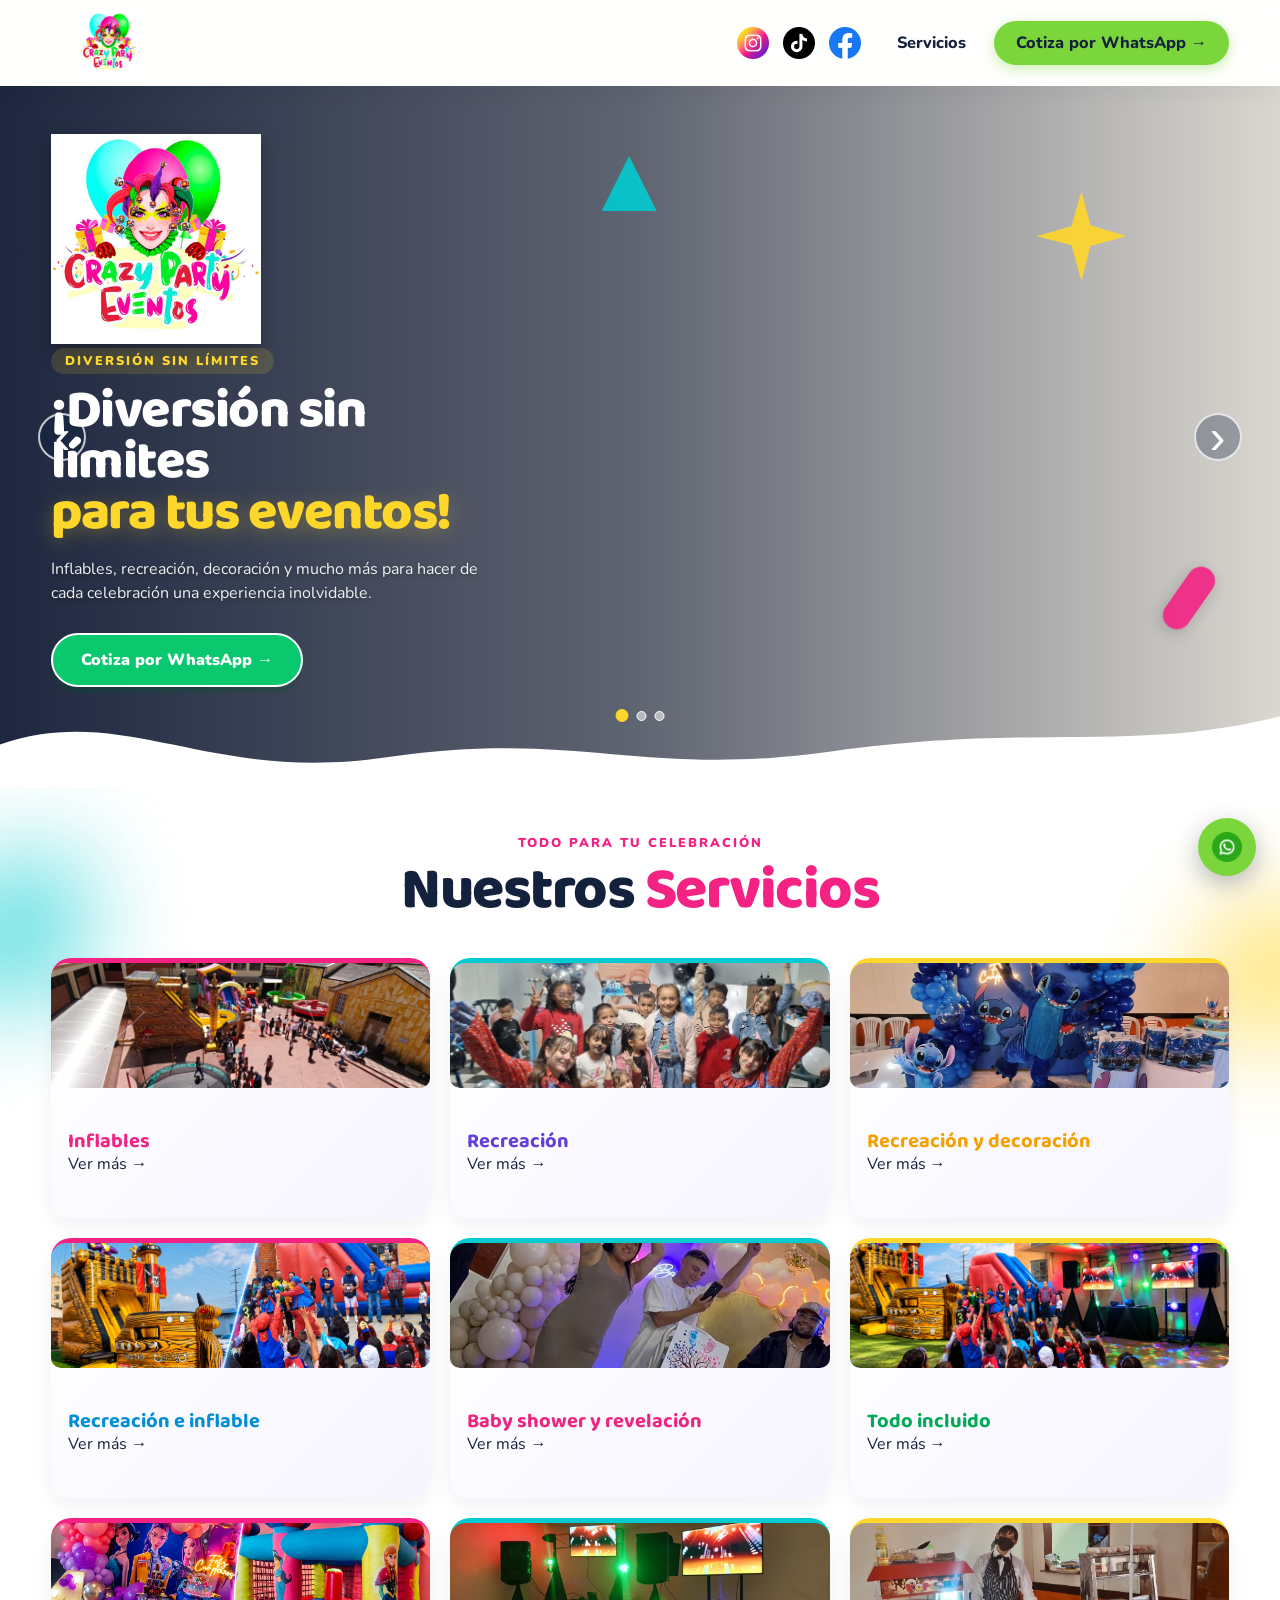
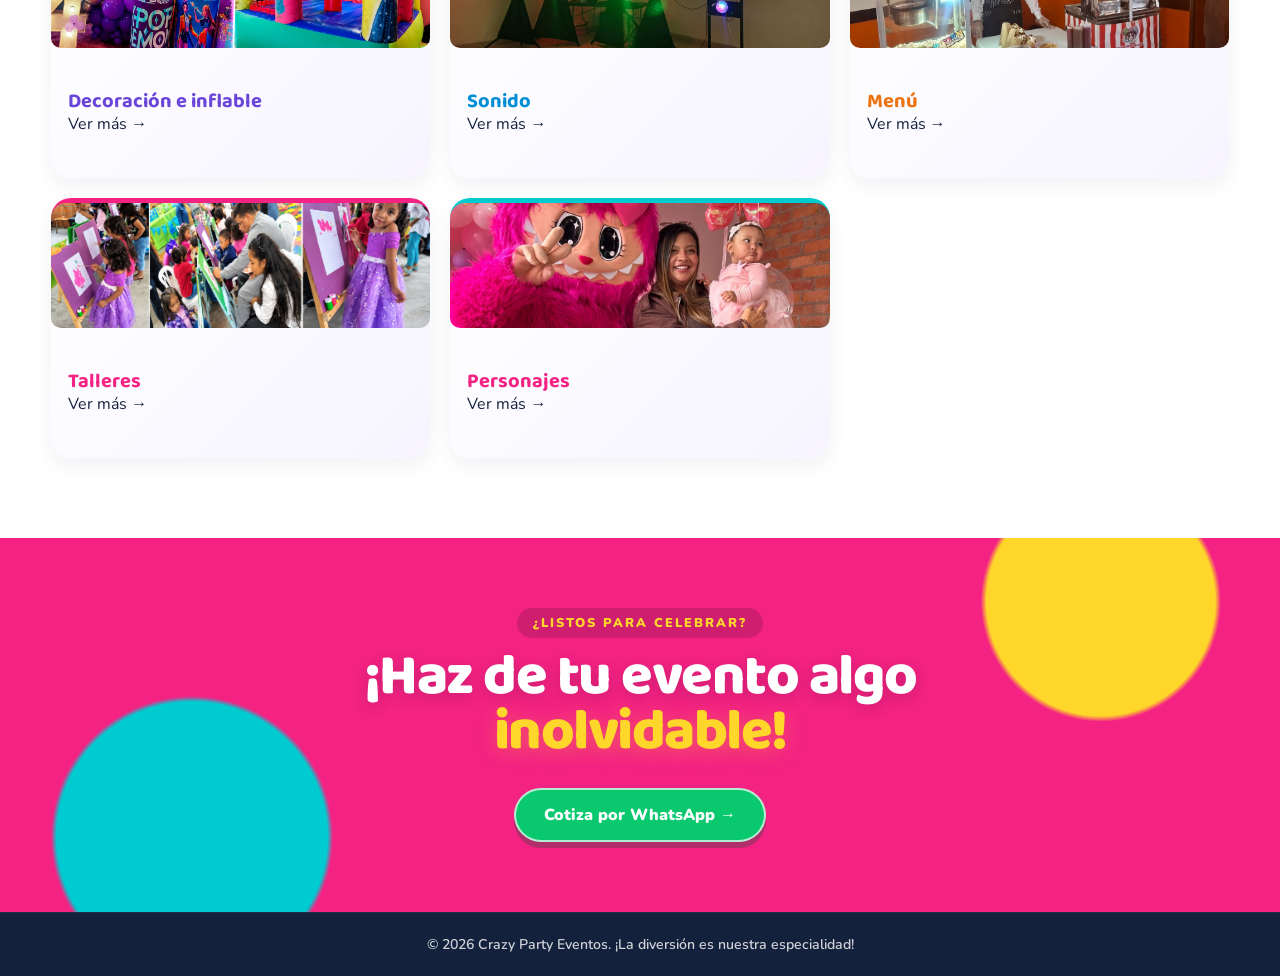
==== index.html @ 44184800 "Primer commit" ====
<!DOCTYPE html>
<html lang="es">

<head>
  <meta charset="UTF-8">
  <meta name="viewport" content="width=device-width, initial-scale=1.0">
  <meta name="description" content="Inflables, recreación y eventos inolvidables con Crazy Party Eventos.">
  <title>Crazy Party Eventos | Inflables y diversión</title>
  <link rel="preconnect" href="https://fonts.googleapis.com">
  <link rel="preconnect" href="https://fonts.gstatic.com" crossorigin>
  <link
    href="https://fonts.googleapis.com/css2?family=Baloo+2:wght@500;600;700;800&family=Nunito:wght@400;600;700;800;900&display=swap"
    rel="stylesheet">
  <link rel="stylesheet" href="css/style.css">
  <link rel="stylesheet" href="css/identity.css">
  <link rel="stylesheet" href="css/layout-v2.css">
  <link rel="stylesheet" href="css/hero-carousel.css">
  <link rel="stylesheet" href="css/whatsapp-button.css">
  <link rel="stylesheet" href="css/responsive.css">
  <link rel="stylesheet" href="css/service-routing.css">
</head>

<body>
  <a class="skip-link" href="#contenido">Saltar al contenido</a>

  <header class="site-header" id="inicio">
    <!-- Logo original -->
    <a class="brand" href="#inicio" aria-label="Crazy Party Eventos, ir al inicio">
      <img src="img/logo-crazy-party.jfif" alt="Crazy Party Eventos" class="header-logo">
    </a>

    <button class="menu-toggle" aria-label="Abrir menú" aria-expanded="false" aria-controls="main-nav">
      <span></span><span></span><span></span>
    </button>

    <nav class="main-nav" id="main-nav" aria-label="Navegación principal">
      <!-- Redes Sociales -->
      <div class="social-nav">
        <a href="https://www.instagram.com/crazypartyeventos/?hl=es-la" target="_blank" rel="noopener"
          aria-label="Instagram de Crazy Party Eventos" class="social-link">
          <img src="img/instagram.png" alt="Instagram">
        </a>
        <a href="https://www.tiktok.com/@crazy.party.eventos" target="_blank" rel="noopener"
          aria-label="TikTok de Crazy Party Eventos" class="social-link">
          <img src="img/tiktok.png" alt="TikTok">
        </a>
        <a href="https://www.facebook.com/crazypartyeventosyrecreacion/?locale=es_LA" target="_blank" rel="noopener"
          aria-label="Facebook de Crazy Party Eventos" class="social-link">
          <img src="img/facebook.png" alt="Facebook">
        </a>
      </div>

      <a href="#servicios">Servicios</a>

      <!-- Botón WhatsApp Header (Sin logo interno) -->
      <a class="nav-whatsapp" href="https://wa.me/573115246669?text=Hola%2C%20quiero%20cotizar%20un%20evento."
        target="_blank" rel="noopener">
        <span>Cotiza por WhatsApp →</span>
      </a>
    </nav>
  </header>

  <main id="contenido">
    <section class="hero" aria-labelledby="hero-title">
      <!-- Contenedor de Videos de Fondo -->
      <div class="hero-video-carousel" aria-hidden="true">
        <video class="hero-video active" autoplay muted playsinline loop poster="img/inflables.jpg">
          <source src="videos/videos-inicio/video11.mp4" type="video/mp4">
        </video>
        <video class="hero-video" autoplay muted playsinline loop poster="img/personajes.jpg">
          <source src="videos/videos-inicio/video22.mp4" type="video/mp4">
        </video>
        <video class="hero-video" autoplay muted playsinline loop poster="img/recreacion.jpg">
          <source src="videos/videos-inicio/video33.mp4" type="video/mp4">
        </video>

      </div>

      <div class="hero-overlay"></div>
      <div class="confetti confetti-one"></div>
      <div class="confetti confetti-two"></div>
      <div class="confetti confetti-three"></div>

      <!-- Controles de navegación -->
      <button class="hero-control hero-control-prev" type="button" aria-label="Ver video anterior">‹</button>
      <button class="hero-control hero-control-next" type="button" aria-label="Ver video siguiente">›</button>

      <div class="hero-content container">
        <img class="hero-logo" src="img/logo-crazy-party.jfif" alt="Crazy Party Eventos">
        <p class="eyebrow">Diversión sin límites</p>
        <h1 id="hero-title">¡Diversión sin límites <span>para tus eventos!</span></h1>
        <p class="hero-copy">Inflables, recreación, decoración y mucho más para hacer de cada celebración una
          experiencia inolvidable.</p>

        <!-- Botón WhatsApp Hero (Sin logo interno) -->
        <a class="button button-whatsapp"
          href="https://wa.me/573115246669?text=Hola%2C%20quiero%20cotizar%20un%20inflable%20para%20mi%20evento."
          target="_blank" rel="noopener">
          <span>Cotiza por WhatsApp →</span>
        </a>
      </div>

      <!-- Puntos indicativos -->
      <div class="hero-dots" aria-label="Videos del carrusel"></div>

      <svg class="hero-wave" viewBox="0 0 1440 110" preserveAspectRatio="none" aria-hidden="true">
        <path fill="#ffffff"
          d="M0,59 C142,9 232,105 435,74 C652,41 721,99 937,67 C1162,34 1278,69 1440,26 L1440,110 L0,110 Z"></path>
      </svg>
    </section>

    <section class="services section" id="servicios" aria-labelledby="services-title">
      <div class="container">
        <div class="section-heading centered">
          <p class="eyebrow">Todo para tu celebración</p>
          <h2 id="services-title">Nuestros <span>Servicios</span></h2>
        </div>
        <div class="service-grid">
          <article class="service-card">
            <div class="service-photo photo-1"></div>
            <div class="service-card-body">
              <h3>Inflables</h3>
              <span class="service-link">Ver más →</span>
            </div>
          </article>

          <article class="service-card">
            <div class="service-photo photo-2"></div>
            <div class="service-card-body">
              <h3>Recreación</h3>
              <span class="service-link">Ver más →</span>
            </div>
          </article>

          <article class="service-card">
            <div class="service-photo photo-3"></div>
            <div class="service-card-body">
              <h3>Recreación y decoración</h3>
              <span class="service-link">Ver más →</span>
            </div>
          </article>

          <article class="service-card">
            <div class="service-photo photo-4"></div>
            <div class="service-card-body">
              <h3>Recreación e inflable</h3>
              <span class="service-link">Ver más →</span>
            </div>
          </article>

          <article class="service-card">
            <div class="service-photo photo-5"></div>
            <div class="service-card-body">
              <h3>Baby shower y revelación</h3>
              <span class="service-link">Ver más →</span>
            </div>
          </article>

          <article class="service-card">
            <div class="service-photo photo-6"></div>
            <div class="service-card-body">
              <h3>Todo incluido</h3>
              <span class="service-link">Ver más →</span>
            </div>
          </article>

          <article class="service-card">
            <div class="service-photo photo-7"></div>
            <div class="service-card-body">
              <h3>Decoración e inflable</h3>
              <span class="service-link">Ver más →</span>
            </div>
          </article>

          <article class="service-card">
            <div class="service-photo photo-8"></div>
            <div class="service-card-body">
              <h3>Sonido</h3>
              <span class="service-link">Ver más →</span>
            </div>
          </article>

          <article class="service-card">
            <div class="service-photo photo-9"></div>
            <div class="service-card-body">
              <h3>Menú</h3>
              <span class="service-link">Ver más →</span>
            </div>
          </article>

          <article class="service-card">
            <div class="service-photo photo-10"></div>
            <div class="service-card-body">
              <h3>Talleres</h3>
              <span class="service-link">Ver más →</span>
            </div>
          </article>

          <article class="service-card">
            <div class="service-photo photo-11"></div>
            <div class="service-card-body">
              <h3>Personajes</h3>
              <span class="service-link">Ver más →</span>
            </div>
          </article>

        </div>
      </div>
    </section>

    <section class="service-galleries" id="galeria" aria-labelledby="gallery-title">
      <div class="container">
        <div class="section-heading centered">
          <p class="eyebrow">Conoce cada experiencia</p>
          <h2 id="gallery-title">Galería de <span>servicios</span></h2>
          <p>Selecciona un servicio arriba para ver sus fotografías.</p>
        </div>
        <div class="service-details" id="service-details"></div>
      </div>
    </section>

    <section class="cta">
      <div class="container">
        <p class="eyebrow">¿Listos para celebrar?</p>
        <h2>¡Haz de tu evento algo <span>inolvidable!</span></h2>

        <!-- Botón WhatsApp CTA (Sin logo interno) -->
        <a class="button button-whatsapp"
          href="https://wa.me/573115246669?text=Hola%2C%20quiero%20una%20cotización%20para%20mi%20evento."
          target="_blank" rel="noopener">
          <span>Cotiza por WhatsApp →</span>
        </a>
      </div>
    </section>
  </main>

  <footer class="site-footer">
    <p>© <span id="year"></span> Crazy Party Eventos. ¡La diversión es nuestra especialidad!</p>
  </footer>

  <a class="floating-whatsapp" href="https://wa.me/573115246669?text=Hola%2C%20quiero%20cotizar%20un%20evento."
    target="_blank" rel="noopener" aria-label="Hablar por WhatsApp">
    <img src="img/whatsapp.png" alt="WhatsApp" class="floating-icon">
  </a>

  <script src="js/script.js"></script>
</body>

</html>
---- css/style.css ----
@import url('https://fonts.googleapis.com/css2?family=Baloo+2:wght@500;600;700;800&family=Nunito:wght@400;600;700;800;900&display=swap');

/* ==========================================================================
   VARIABLES & DESIGN SYSTEM
   ========================================================================== */
:root {
  --ink: #14213d;
  --pink: #f32283;
  --pink-hover: #d81b70;
  --yellow: #ffd62a;
  --yellow-hover: #f0c514;
  --cyan: #00cbd0;
  --green: #7bd63b;
  --green-hover: #6bc22e;
  --cream: #fff9ec;
  --white: #ffffff;
  
  --shadow-sm: 0 4px 12px rgba(20, 33, 61, 0.06);
  --shadow-md: 0 10px 25px rgba(20, 33, 61, 0.1);
  --shadow-lg: 0 18px 40px rgba(20, 33, 61, 0.14);
  --shadow-color: 0 12px 28px rgba(243, 34, 131, 0.25);
  
  --radius-sm: 12px;
  --radius-md: 20px;
  --radius-lg: 32px;
  --radius-pill: 999px;
  
  --transition: all 0.3s cubic-bezier(0.25, 0.8, 0.25, 1);
}

/* ==========================================================================
   RESET & BASE STYLES
   ========================================================================== */
*, *::before, *::after {
  box-sizing: border-box;
}

html {
  scroll-behavior: smooth;
}

body {
  margin: 0;
  color: var(--ink);
  background-color: var(--cream);
  font-family: 'Nunito', sans-serif;
  overflow-x: hidden;
  -webkit-font-smoothing: antialiased;
}

a {
  color: inherit;
  text-decoration: none;
  transition: var(--transition);
}

img {
  max-width: 100%;
  display: block;
}

.container {
  width: min(1140px, calc(100% - 40px));
  margin-inline: auto;
}

.skip-link {
  position: absolute;
  left: -9999px;
}

.skip-link:focus {
  left: 1rem;
  top: 1rem;
  z-index: 100;
  background: var(--white);
  padding: 0.8rem 1.2rem;
  border-radius: var(--radius-sm);
  box-shadow: var(--shadow-lg);
  font-weight: 800;
}

/* ==========================================================================
   HEADER & NAVIGATION
   ========================================================================== */
.site-header {
  min-height: 85px;
  display: flex;
  align-items: center;
  justify-content: space-between;
  padding: 12px max(5vw, 24px);
  background: rgba(255, 255, 255, 0.95);
  backdrop-filter: blur(10px);
  position: sticky;
  top: 0;
  z-index: 50;
  box-shadow: 0 4px 20px rgba(20, 33, 61, 0.06);
}

.brand {
  display: inline-flex;
  align-items: center;
}

.header-logo {
  height: 60px;
  width: auto;
  object-fit: contain;
  transition: var(--transition);
}

.brand:hover .header-logo {
  transform: scale(1.05);
}

.main-nav {
  display: flex;
  align-items: center;
  gap: 28px;
  font-weight: 800;
  font-size: 1.02rem;
}

.main-nav a:not(.nav-whatsapp):not(.social-link) {
  position: relative;
  padding: 4px 0;
}

.main-nav a:not(.nav-whatsapp):not(.social-link)::after {
  content: '';
  position: absolute;
  bottom: 0;
  left: 0;
  width: 0%;
  height: 3px;
  background: var(--pink);
  border-radius: var(--radius-pill);
  transition: var(--transition);
}

.main-nav a:not(.nav-whatsapp):not(.social-link):hover {
  color: var(--pink);
}

.main-nav a:not(.nav-whatsapp):not(.social-link):hover::after {
  width: 100%;
}

.social-nav {
  display: flex !important;
  flex-direction: row !important;
  align-items: center;
  gap: 14px;
  margin-right: 8px;
}

.social-nav a.social-link {
  display: inline-flex;
  align-items: center;
  justify-content: center;
  padding: 0;
  line-height: 1;
}

.social-nav img {
  width: 32px;
  height: 32px;
  object-fit: contain;
  transition: transform 0.2s ease;
}

.social-nav a.social-link:hover img {
  transform: scale(1.15);
}

.nav-whatsapp {
  background: var(--green);
  color: var(--ink);
  padding: 11px 22px;
  border-radius: var(--radius-pill);
  box-shadow: 0 4px 14px rgba(123, 214, 59, 0.4);
  display: inline-flex;
  align-items: center;
  gap: 8px;
}

.nav-whatsapp:hover {
  background: var(--green-hover);
  transform: translateY(-2px);
  box-shadow: 0 6px 18px rgba(123, 214, 59, 0.5);
}

.menu-toggle {
  display: none;
  border: 0;
  background: transparent;
  cursor: pointer;
  padding: 5px;
}

.menu-toggle span {
  display: block;
  height: 3.5px;
  width: 28px;
  background: var(--ink);
  margin: 5px;
  border-radius: 4px;
  transition: var(--transition);
}

/* ==========================================================================
   HERO SECTION & VIDEO CAROUSEL
   ========================================================================== */
.hero {
  min-height: 520px;
  position: relative;
  overflow: hidden;
  display: grid;
  place-items: center;
  color: var(--white);
  isolation: isolate;
}

.hero-video-carousel {
  position: absolute;
  inset: 0;
  z-index: -3;
  width: 100%;
  height: 100%;
  overflow: hidden;
}

.hero-video {
  position: absolute;
  top: 50%;
  left: 50%;
  width: 100%;
  height: 100%;
  object-fit: cover;
  transform: translate(-50%, -50%);
  opacity: 0;
  transition: opacity 1s ease-in-out;
  pointer-events: none;
}

.hero-video.active {
  opacity: 1;
}

.hero-overlay {
  position: absolute;
  z-index: -2;
  inset: 0;
  background: linear-gradient(90deg, rgba(10, 21, 48, 0.92) 0%, rgba(10, 21, 48, 0.65) 50%, rgba(10, 21, 48, 0.15) 100%);
}

.hero-content {
  padding: 60px 0 80px;
}

.eyebrow {
  text-transform: uppercase;
  font-size: 0.8rem;
  font-weight: 900;
  letter-spacing: 2px;
  margin: 0 0 12px;
  color: var(--pink);
  display: inline-block;
}

.hero .eyebrow {
  color: var(--yellow);
  background: rgba(255, 214, 42, 0.15);
  padding: 4px 14px;
  border-radius: var(--radius-pill);
  backdrop-filter: blur(4px);
}

h1, h2, h3 {
  font-family: 'Baloo 2', cursive, sans-serif;
}

.hero h1,
.section-heading h2,
.events-copy h2,
.cta h2 {
  font-size: clamp(2.8rem, 5.5vw, 4.8rem);
  line-height: 0.95;
  letter-spacing: -1.5px;
  max-width: 680px;
  margin: 0;
  font-weight: 800;
}

.hero h1 span,
.cta h2 span {
  color: var(--yellow);
  text-shadow: 0 4px 20px rgba(255, 214, 42, 0.3);
}

.hero-copy {
  max-width: 520px;
  font-size: 1.1rem;
  line-height: 1.5;
  margin: 18px 0 28px;
  color: rgba(255, 255, 255, 0.92);
  text-shadow: 0 2px 4px rgba(0,0,0,0.3);
}

.button {
  display: inline-flex;
  align-items: center;
  gap: 10px;
  border-radius: var(--radius-pill);
  padding: 14px 28px;
  font-weight: 900;
  text-transform: uppercase;
  font-size: 0.9rem;
  letter-spacing: 0.5px;
  box-shadow: 0 8px 0 rgba(20, 33, 61, 0.25);
  transition: var(--transition);
}

.button-whatsapp {
  background: var(--green);
  color: var(--ink);
}

.button-whatsapp:hover {
  background: var(--green-hover);
}

.button:hover {
  transform: translateY(-4px);
  box-shadow: 0 12px 0 rgba(20, 33, 61, 0.2);
}

.button:active {
  transform: translateY(-1px);
  box-shadow: 0 5px 0 rgba(20, 33, 61, 0.2);
}

.confetti {
  position: absolute;
  z-index: -1;
  opacity: 0.9;
  filter: drop-shadow(0 4px 8px rgba(0,0,0,0.2));
}

.confetti-one {
  width: 90px;
  height: 90px;
  right: 12%;
  top: 15%;
  background: var(--yellow);
  clip-path: polygon(50% 0, 60% 38%, 100% 50%, 60% 61%, 50% 100%, 39% 60%, 0 50%, 39% 39%);
  animation: float 6s ease-in-out infinite;
}

.confetti-two {
  width: 28px;
  height: 70px;
  right: 6%;
  bottom: 22%;
  background: var(--pink);
  border-radius: var(--radius-pill);
  transform: rotate(35deg);
  animation: float 8s ease-in-out infinite reverse;
}

.confetti-three {
  width: 55px;
  height: 55px;
  left: 47%;
  top: 10%;
  background: var(--cyan);
  clip-path: polygon(50% 0, 100% 100%, 0 100%);
  animation: float 7s ease-in-out infinite 1s;
}

@keyframes float {
  0%, 100% { transform: translateY(0) rotate(0deg); }
  50% { transform: translateY(-15px) rotate(10deg); }
}

/* ==========================================================================
   SECTIONS & HEADINGS
   ========================================================================== */
.section {
  padding: 80px 0;
}

.section-heading {
  margin-bottom: 40px;
}

.section-heading h2,
.events-copy h2 {
  font-size: clamp(2.3rem, 4.5vw, 3.8rem);
  max-width: 690px;
}

.section-heading h2 span,
.events-copy h2 span {
  color: var(--pink);
}

.section-heading > p:last-child {
  max-width: 590px;
  line-height: 1.6;
  font-size: 1.05rem;
  color: #4a5568;
}

.centered {
  text-align: center;
}

.centered h2,
.centered > p:last-child {
  margin-inline: auto;
}

/* ==========================================================================
   INFLABLES GRID
   ========================================================================== */
.inflables {
  background: var(--white);
  border-radius: var(--radius-lg);
  margin: 30px 0;
}

.inflatable-grid {
  display: grid;
  grid-template-columns: 1.3fr 1fr 1fr;
  grid-template-rows: repeat(2, 250px);
  gap: 20px;
}

.inflatable-card {
  background: var(--white);
  overflow: hidden;
  border-radius: var(--radius-md);
  box-shadow: var(--shadow-md);
  position: relative;
  transition: var(--transition);
  border: 1px solid rgba(20, 33, 61, 0.05);
}

.inflatable-card:hover {
  transform: translateY(-8px);
  box-shadow: var(--shadow-lg);
}

.inflatable-card-large {
  grid-row: span 2;
}

.card-image {
  height: 65%;
  background-position: center;
  background-size: cover;
  position: relative;
  transition: var(--transition);
}

.inflatable-card:hover .card-image {
  transform: scale(1.04);
}

.inflatable-card-large .card-image {
  height: 72%;
}

.image-label {
  position: absolute;
  bottom: 12px;
  left: 12px;
  background: rgba(255, 255, 255, 0.92);
  backdrop-filter: blur(4px);
  padding: 6px 12px;
  border-radius: var(--radius-pill);
  text-transform: uppercase;
  font-size: 0.65rem;
  font-weight: 900;
  letter-spacing: 0.8px;
  color: var(--ink);
  box-shadow: var(--shadow-sm);
}

.castle-image {
  background-image: url('img/inflable.jpg');
}

.slide-image {
  background-image: url('img/personajes.jpg');
}

.obstacle-image {
  background-image: url('img/recreacion.jpg');
}

.card-content {
  padding: 16px 20px;
  background: var(--white);
  position: relative;
  z-index: 2;
}

.card-content h3,
.service-card h3 {
  margin: 0;
  font-size: 1.4rem;
  line-height: 1.1;
  color: var(--ink);
}

.card-content p {
  margin: 6px 0 0;
  font-size: 0.9rem;
  line-height: 1.4;
  color: #5a6578;
}

.color-card {
  color: var(--ink);
  background: linear-gradient(135deg, var(--yellow) 0%, #ffe055 100%);
  padding: 24px;
  display: flex;
  flex-direction: column;
  justify-content: center;
  border: none;
}

.color-card:hover {
  transform: translateY(-8px) rotate(1deg);
}

.card-number {
  color: var(--pink);
  font-size: 3.5rem;
  line-height: 0.7;
  font-weight: 900;
  margin: 0;
  text-shadow: 0 3px 0 rgba(255,255,255,0.5);
}

.color-card h3 {
  font-size: 1.7rem;
  line-height: 0.95;
  margin: 10px 0 6px;
}

.color-card p {
  margin: 0 0 14px;
  font-size: 0.9rem;
  font-weight: 600;
}

.color-card a {
  font-weight: 900;
  font-size: 0.88rem;
  color: var(--pink);
  display: inline-flex;
  align-items: center;
  gap: 4px;
}

.color-card a:hover {
  gap: 8px;
}

/* ==========================================================================
   SERVICES SECTION
   ========================================================================== */
.services {
  background-color: var(--white);
  background-image:
    /* Franja de transición: evita el corte justo bajo la onda */
    linear-gradient(180deg, #ffffff 0%, rgba(255,255,255,0) 200px),

    /* Manchas de pintura repartidas por toda la sección */
    radial-gradient(circle at 6% 12%,  rgba(243, 34, 131, 0.20), transparent 16%),
    radial-gradient(circle at 18% 55%, rgba(0, 203, 208, 0.18), transparent 14%),
    radial-gradient(circle at 30% 85%, rgba(255, 214, 42, 0.22), transparent 17%),
    radial-gradient(circle at 45% 22%, rgba(123, 214, 59, 0.16), transparent 15%),
    radial-gradient(circle at 58% 68%, rgba(243, 34, 131, 0.16), transparent 15%),
    radial-gradient(circle at 70% 18%, rgba(0, 203, 208, 0.20), transparent 16%),
    radial-gradient(circle at 82% 60%, rgba(255, 214, 42, 0.18), transparent 15%),
    radial-gradient(circle at 92% 30%, rgba(123, 214, 59, 0.18), transparent 14%),
    radial-gradient(circle at 25% 40%, rgba(255, 214, 42, 0.12), transparent 12%),
    radial-gradient(circle at 65% 88%, rgba(0, 203, 208, 0.14), transparent 13%),
    radial-gradient(circle at 10% 88%, rgba(123, 214, 59, 0.14), transparent 13%),
    radial-gradient(circle at 95% 85%, rgba(243, 34, 131, 0.14), transparent 13%);
  background-repeat: no-repeat;
  position: relative;
  overflow: hidden;
  isolation: isolate;
}

.services::before,
.services::after {
  content: '';
  position: absolute;
  z-index: -1;
  border-radius: 42% 58% 65% 35% / 45% 40% 60% 55%;
  filter: blur(55px);
  opacity: 0.28;
}

.services::before {
  width: 320px;
  height: 300px;
  background: var(--pink);
  top: 120px;
  left: -80px;
  transform: rotate(-8deg);
}

.services::after {
  width: 280px;
  height: 260px;
  background: var(--cyan);
  bottom: -90px;
  right: -70px;
  transform: rotate(14deg);
}

.service-grid {
  display: grid;
  grid-template-columns: repeat(4, 1fr);
  gap: 18px;
}

.service-card {
  background: var(--white);
  border: 2px solid transparent;
  padding: 22px 18px;
  border-radius: var(--radius-md);
  box-shadow: 0 8px 20px rgba(20, 33, 61, 0.06);
  transition: var(--transition);
  display: flex;
  flex-direction: column;
  height: 100%;
}

.service-card:nth-child(3n+1) { border-top: 5px solid var(--pink); }
.service-card:nth-child(3n+2) { border-top: 5px solid var(--cyan); }
.service-card:nth-child(3n+3) { border-top: 5px solid var(--yellow); }

.service-card:hover {
  transform: translateY(-8px) rotate(-1.5deg);
  border-color: var(--pink);
  box-shadow: var(--shadow-color);
}

/* ==========================================================================
   SERVICE GALLERIES (detalle al elegir un servicio)
   ========================================================================== */
.service-galleries {
  background: linear-gradient(180deg, #e6fdfe 0%, #fdf3ff 50%, #fff9ec 100%);
  padding-top: 20px;
}

/* ==========================================================================
   CTA SECTION
   ========================================================================== */
.cta {
  text-align: center;
  padding: 90px 0;
  color: var(--white);
  background: radial-gradient(circle at 15% 80%, var(--cyan) 0 12%, transparent 12.5%), 
              radial-gradient(circle at 86% 17%, var(--yellow) 0 10%, transparent 10.5%), 
              var(--pink);
  position: relative;
}

.cta .eyebrow {
  color: var(--yellow);
  background: rgba(0,0,0,0.15);
  padding: 6px 16px;
  border-radius: var(--radius-pill);
}

.cta h2 {
  max-width: 820px;
  margin: 0 auto 28px;
  font-size: clamp(2.5rem, 5vw, 4.5rem);
  text-shadow: 0 4px 15px rgba(0,0,0,0.15);
}

/* ==========================================================================
   FOOTER & FLOATING WHATSAPP
   ========================================================================== */
.site-footer {
  padding: 22px 20px;
  background: var(--ink);
  color: rgba(255, 255, 255, 0.8);
  text-align: center;
  font-size: 0.88rem;
  font-weight: 600;
  border-top: 1px solid rgba(255,255,255,0.05);
}

.site-footer p {
  margin: 0;
}

.floating-whatsapp {
  position: fixed;
  z-index: 99;
  bottom: 24px;
  right: 24px;
  width: 58px;
  height: 58px;
  border-radius: 50%;
  display: grid;
  place-items: center;
  background: var(--green);
  box-shadow: 0 8px 25px rgba(20, 33, 61, 0.3);
  transition: var(--transition);
}

.floating-icon {
  width: 30px;
  height: 30px;
  object-fit: contain;
}

.floating-whatsapp:hover {
  transform: scale(1.1) rotate(10deg);
  background: var(--green-hover);
  box-shadow: 0 10px 30px rgba(123, 214, 59, 0.5);
}

/* ==========================================================================
   RESPONSIVE DESIGN
   ========================================================================== */
@media (max-width: 992px) {
  .service-grid {
    grid-template-columns: repeat(2, 1fr);
  }
}

@media (max-width: 850px) {
  .main-nav {
    gap: 16px;
  }

  .inflatable-grid {
    grid-template-columns: 1.2fr 1fr;
    grid-template-rows: 230px 230px 200px;
  }

  .inflatable-card-large {
    grid-row: span 2;
  }

  .color-card {
    grid-column: span 2;
  }
}

@media (max-width: 650px) {
  .site-header {
    min-height: 70px;
    padding: 8px 20px;
  }

  .menu-toggle {
    display: block;
  }

  .main-nav {
    position: absolute;
    display: none;
    top: 100%;
    left: 0;
    right: 0;
    padding: 20px;
    background: var(--white);
    flex-direction: column;
    align-items: center;
    gap: 16px;
    box-shadow: 0 15px 25px rgba(20, 33, 61, 0.12);
    border-bottom-left-radius: var(--radius-md);
    border-bottom-right-radius: var(--radius-md);
  }

  .main-nav.open {
    display: flex;
  }

  .social-nav {
    margin-right: 0;
  }

  .nav-whatsapp {
    width: 100%;
    justify-content: center;
  }

  .hero {
    min-height: 480px;
  }

  .hero-overlay {
    background: linear-gradient(90deg, rgba(10, 21, 48, 0.94), rgba(10, 21, 48, 0.55));
  }

  .hero h1 {
    font-size: clamp(2.6rem, 12vw, 3.8rem);
  }

  .hero-content {
    padding-top: 40px;
    padding-bottom: 50px;
  }

  .section {
    padding: 60px 0;
  }

  .inflatable-grid {
    display: flex;
    flex-direction: column;
  }

  .inflatable-card {
    min-height: 250px;
  }

  .inflatable-card-large {
    min-height: 320px;
  }

  .card-image,
  .inflatable-card-large .card-image {
    height: 65%;
  }

  .color-card {
    min-height: 200px;
  }

  .service-grid {
    grid-template-columns: 1fr;
  }

  .cta {
    padding: 70px 0;
  }
}
---- css/identity.css ----
/* El logo conserva sus letras originales; Baloo 2 acompaña su estilo redondeado. */
.brand {
    width: 118px;
    transform: none
}

.brand img {
    display: block;
    width: 100%;
    height: 62px;
    object-fit: contain
}

.hero-logo {
    display: block;
    width: clamp(155px, 19vw, 240px);
    height: auto;
    margin: 0 0 8px;
    filter: drop-shadow(0 8px 10px rgba(0, 0, 0, .28))
}

.hero h1 {
    font-size: clamp(2.8rem, 5.2vw, 5.2rem);
    max-width: 600px
}

.hero h1 span {
    display: block;
    color: var(--yellow)
}

.hero-image {
    background-image: linear-gradient(110deg, rgba(15, 29, 63, .25), rgba(242, 34, 131, .08)), url('https://images.unsplash.com/photo-1563265391-0c79d6a4c944?auto=format&fit=crop&w=1900&q=85')
}

.hero-content {
    padding-top: 48px
}

.services {
    background: #fff;
    position: relative
}

.services:before,
.services:after {
    content: '';
    position: absolute;
    width: 130px;
    height: 130px;
    background: var(--pink);
    border-radius: 70% 20% 70% 30%;
    opacity: .9
}

.services:before {
    left: -50px;
    top: 80px;
    background: var(--cyan)
}

.services:after {
    right: -55px;
    top: 120px;
    background: var(--yellow)
}

.services .container {
    position: relative;
    z-index: 1
}

.service-grid {
    grid-template-columns: repeat(3, 1fr);
    gap: 22px
}

.service-card {
    padding: 0 17px 20px;
    overflow: visible;
    position: relative;
    border: 0;
    min-height: 260px;
    background: linear-gradient(135deg, #fff 0%, #f7f4ff 100%)
}

.service-card:hover {
    transform: translateY(-6px);
    border: 0
}

.service-photo {
    height: 115px;
    margin: 0 -17px 17px;
    border-radius: 15px 15px 10px 10px;
    background-size: cover;
    background-position: center
}

.service-card>span {
    position: absolute;
    top: 88px;
    left: 18px;
    width: 48px;
    height: 48px;
    display: grid;
    place-items: center;
    margin: 0;
    border-radius: 50%;
    font-size: 1.35rem;
    background: var(--pink);
    color: #fff;
    border: 3px solid #fff;
    box-shadow: 0 4px 9px rgba(20, 33, 61, .17)
}

.service-card h3 {
    margin-top: 26px;
    color: var(--pink);
    font-size: 1.26rem
}

.service-card p {
    padding-right: 18px;
    font-size: .86rem
}

.service-card b {
    position: absolute;
    right: 18px;
    bottom: 18px;
    color: var(--pink);
    font-size: 1.3rem
}

.service-card:nth-child(2) h3,
.service-card:nth-child(2) b {
    color: #643edb
}

.service-card:nth-child(2)>span {
    background: #643edb
}

.service-card:nth-child(3) h3,
.service-card:nth-child(3) b {
    color: #f69f00
}

.service-card:nth-child(3)>span {
    background: #f9b600
}

.service-card:nth-child(4) h3,
.service-card:nth-child(4) b {
    color: #008fd6
}

.service-card:nth-child(4)>span {
    background: #008fd6
}

.service-card:nth-child(5) h3,
.service-card:nth-child(5) b {
    color: #ed2581
}

.service-card:nth-child(5)>span {
    background: #ed2581
}

.service-card:nth-child(6) h3,
.service-card:nth-child(6) b {
    color: #00a957
}

.service-card:nth-child(6)>span {
    background: #00a957
}

.service-card:nth-child(7) h3,
.service-card:nth-child(7) b {
    color: #6a45d9
}

.service-card:nth-child(7)>span {
    background: #6a45d9
}

.service-card:nth-child(8) h3,
.service-card:nth-child(8) b {
    color: #008fd6
}

.service-card:nth-child(8)>span {
    background: #008fd6
}

.service-card:nth-child(9) h3,
.service-card:nth-child(9) b {
    color: #ec7311
}

.service-card:nth-child(9)>span {
    background: #ec7311
}

.photo-1 {
  background-image: url('../img/inflables.jpeg');
}

.photo-2 {
  background-image: url('../img/recreacion.jpg');
}


.photo-3 {
  background-image: url('../img/decoracion.jpeg');
}

.photo-4 {
    background-image: url('../img/recinflable.png')
}

.photo-5 {
    background-image: url('../img/bbshower.jpeg')
}

.photo-6 {
    background-image: url('../img/todoincluido.png')
}

.photo-7 {
    background-image: url('../img/decoinflable.png')
}

.photo-8 {
    background-image: url('../img/sonidoo.jpeg')
}

.photo-9 {
    background-image: url('../img/Menu.jpeg')
}
.photo-10 {
    background-image: url('../img/pintura.png')
}
.photo-11 {
    background-image: url('../img/imagenpersonajes.jpeg')
}

@media(max-width:850px) {
    .service-grid {
        grid-template-columns: repeat(2, 1fr)
    }
}

@media(max-width:650px) {
    .brand {
        width: 92px
    }

    .brand img {
        height: 51px
    }

    .hero-logo {
        width: 175px
    }

    .service-grid {
        grid-template-columns: 1fr
    }

    .service-card {
        min-height: 245px
    }

    .service-photo {
        height: 130px
    }
}
---- css/layout-v2.css ----
/* Estructura final: portada, servicios, galerías por servicio y cierre. */
.inflables,
.events {
    display: none
}

.hero {
    min-height: 575px
}

.hero:after {
    content: '';
    position: absolute;
    z-index: -1;
    bottom: -1px;
    left: -3%;
    width: 106%;
    height: 74px;
    background: #fff;
    border-radius: 50% 50% 0 0/44% 44% 0 0
}

.hero-content {
    padding-bottom: 90px
}

.hero-logo {
    width: clamp(145px, 17vw, 210px);
    margin-bottom: 4px
}

.hero h1 {
    font-size: clamp(2.35rem, 4.2vw, 4.35rem);
    max-width: 475px
}

.hero-copy {
    font-size: 1rem;
    max-width: 430px
}

.hero-image {
    background-image: linear-gradient(90deg, rgba(3, 23, 59, .78), rgba(3, 23, 59, .17)), url('https://images.unsplash.com/photo-1563265391-0c79d6a4c944?auto=format&fit=crop&w=1900&q=85')
}

.scroll-cue {
    display: none
}

.services {
    padding-top: 44px
}

.services .section-heading {
    margin-bottom: 38px
}

.services .section-heading h2 {
    font-size: clamp(2.7rem, 4.6vw, 4.2rem)
}

.service-card {
    cursor: pointer
}

.service-card:focus-visible {
    outline: 4px solid var(--yellow);
    outline-offset: 4px
}

.service-galleries {
    padding: 100px 0;
    background: #f7fbff
}

.service-details {
    display: grid;
    gap: 35px
}

.service-detail {
    scroll-margin-top: 95px;
    display: grid;
    grid-template-columns: .9fr 1.4fr;
    gap: 30px;
    align-items: center;
    padding: 35px;
    border-radius: 25px;
    background: #fff;
    box-shadow: 0 12px 30px rgba(20, 33, 61, .1)
}

.detail-copy h3 {
    font-family: 'Baloo 2', sans-serif;
    font-size: clamp(2rem, 4vw, 3.2rem);
    line-height: .94;
    margin: 0;
    color: var(--pink)
}

.detail-copy>p:last-of-type {
    line-height: 1.6
}

.detail-copy a {
    display: inline-block;
    margin-top: 7px;
    color: var(--pink);
    font-weight: 900
}

.detail-photos {
    display: grid;
    grid-template-columns: 1.3fr 1fr;
    grid-template-rows: 120px 120px;
    gap: 10px
}

.detail-photos div {
    border-radius: 14px;
    background-position: center;
    background-size: cover
}

.detail-photos div:first-child {
    grid-row: span 2
}

.service-detail-1 .detail-photos div {
    background-image: url('https://images.unsplash.com/photo-1513159446162-54eb8bdaa79b?auto=format&fit=crop&w=900&q=80')
}

.service-detail-2 .detail-photos div {
    background-image: url('https://images.unsplash.com/photo-1472162072942-cd5147eb3902?auto=format&fit=crop&w=900&q=80')
}

.service-detail-3 .detail-photos div {
    background-image: url('https://images.unsplash.com/photo-1464366400600-7168b8af9bc3?auto=format&fit=crop&w=900&q=80')
}

.service-detail-4 .detail-photos div {
    background-image: url('https://images.unsplash.com/photo-1505236858219-8359eb29e329?auto=format&fit=crop&w=900&q=80')
}

.service-detail-5 .detail-photos div {
    background-image: url('https://images.unsplash.com/photo-1530103862676-de8c9debad1d?auto=format&fit=crop&w=900&q=80')
}

.service-detail-6 .detail-photos div {
    background-image: url('https://images.unsplash.com/photo-1531058020387-3be344556be6?auto=format&fit=crop&w=900&q=80')
}

.service-detail-7 .detail-photos div {
    background-image: url('https://images.unsplash.com/photo-1478146896981-b80fe463b330?auto=format&fit=crop&w=900&q=80')
}

.service-detail-8 .detail-photos div {
    background-image: url('https://images.unsplash.com/photo-1516280440614-37939bbacd81?auto=format&fit=crop&w=900&q=80')
}

.service-detail-9 .detail-photos div {
    background-image: url('https://images.unsplash.com/photo-1547592180-85f173990554?auto=format&fit=crop&w=900&q=80')
}

.service-detail:nth-child(even) .detail-copy {
    order: 2
}

.service-detail:nth-child(even) .detail-copy h3,
.service-detail:nth-child(even) .detail-copy a {
    color: #008fd6
}

.cta {
    margin-top: 0;
    padding: 70px 0
}

.cta h2 {
    font-size: clamp(2.2rem, 4.5vw, 3.9rem)
}

@media(max-width:650px) {
    .hero {
        min-height: 590px
    }

    .hero:after {
        height: 45px
    }

    .service-galleries {
        padding: 70px 0
    }

    .service-detail {
        grid-template-columns: 1fr;
        padding: 23px;
        gap: 22px
    }

    .service-detail:nth-child(even) .detail-copy {
        order: initial
    }

    .detail-photos {
        grid-template-rows: 100px 100px
    }

    .cta {
        padding: 65px 0
    }
}
---- css/hero-carousel.css ----
.hero {
    isolation: isolate
}

.hero:after {
    display: none
}

.hero-wave {
    display: block;
    position: absolute;
    bottom: -1px;
    left: 0;
    width: 100%;
    height: 94px;
    z-index: -1
}

.hero-control {
    position: absolute;
    z-index: 2;
    top: 50%;
    transform: translateY(-50%);
    width: 48px;
    height: 48px;
    display: grid;
    place-items: center;
    border: 2px solid rgba(255, 255, 255, .75);
    border-radius: 50%;
    background: rgba(8, 29, 62, .3);
    color: #fff;
    font-family: Arial, sans-serif;
    font-size: 3rem;
    line-height: 0;
    cursor: pointer;
    transition: .2s
}

.hero-control:hover,
.hero-control:focus-visible {
    background: var(--pink);
    border-color: var(--pink);
    outline: none
}

.hero-control-prev {
    left: clamp(14px, 3vw, 42px)
}

.hero-control-next {
    right: clamp(14px, 3vw, 42px)
}

.hero-dots {
    position: absolute;
    z-index: 2;
    bottom: 65px;
    left: 50%;
    transform: translateX(-50%);
    display: flex;
    align-items: center;
    gap: 8px
}

.hero-dots button {
    width: 10px;
    height: 10px;
    padding: 0;
    border: 1px solid #fff;
    border-radius: 50%;
    background: rgba(255, 255, 255, .55);
    cursor: pointer;
    transition: .2s
}

.hero-dots button.active {
    width: 13px;
    height: 13px;
    background: var(--yellow);
    border-color: var(--yellow)
}

@media(max-width:650px) {
    .hero-wave {
        height: 60px
    }

    .hero-control {
        width: 38px;
        height: 38px;
        font-size: 2.4rem
    }

    .hero-dots {
        bottom: 39px
    }

    .hero-dots button {
        width: 8px;
        height: 8px
    }

    .hero-dots button.active {
        width: 10px;
        height: 10px
    }
}
---- css/whatsapp-button.css ----
.hero-image {
    transition: none
}

.hero-image-next {
    z-index: -2;
    opacity: 0;
    transition: opacity .7s ease-in-out
}

.hero-image-next.is-visible {
    opacity: 1
}
.hero-overlay {
    z-index: -1
}

.confetti {
    z-index: 0
}

.hero-content,
.hero-control,
.hero-dots {
    z-index: 2
}

.button-whatsapp {
    background: #09c86d;
    color: #fff;
    border: 2px solid #fff;
    box-shadow: 0 6px 0 rgba(0, 79, 45, .28);
    text-transform: none;
    letter-spacing: 0;
    font-size: 1rem
}

.button-whatsapp:hover {
    background: #05b861;
    color: #fff
}

.whatsapp-icon {
    display: grid;
    place-items: center;
    width: 22px;
    height: 22px;
    flex: none;
    border: 2px solid #fff;
    border-radius: 50%;
    font-size: 16px;
    font-family: Arial, sans-serif;
    line-height: 1;
    color: #fff
}

.cta .button-whatsapp {
    border-color: rgba(255, 255, 255, .7)
}
---- css/responsive.css ----
/* Ajustes por tamaño de pantalla: TV/monitor, portátil, tableta y móvil. */
:root {
    --site-padding: clamp(20px, 4vw, 76px)
}



.container {
    width: min(1240px, calc(100% - (var(--site-padding) * 2)))
    }

    .hero-image {
        background-position:center
    }

    .site-header {
        padding-inline:var(--site-padding)
    }

    /* Televisores y monitores grandes. */
    @media(min-width:1600px) {
        .container {
            width:min(1450px, calc(100% - 180px))
        }

        .site-header {
            min-height:94px
        }

        .brand {
            width:140px
        }

        .brand img {
            height:74px
        }

        .hero {
            min-height:710px
        }

        .hero-content {
            padding-block:58px 125px
        }

        .hero h1 {
            max-width:620px
        }

        .hero-copy {
            font-size:1.18rem; max-width:510px
        }

        .hero-control {
            width:58px; height:58px
        }

        .hero-wave {
            height:116px
        }

        .hero-dots {
            bottom:77px
        }

        .services {
            padding-top:64px
        }

        .service-grid {
            gap:26px
        }

        .service-photo {
            height:145px
        }

        .service-card {
            min-height:290px
        }

        .service-detail {
            padding:48px
        }

        .detail-photos {
            grid-template-rows:155px 155px
        }
    }

    /* Portátiles y monitores medianos. */
    @media(min-width:1100px) and (max-width:1599px) {
        .hero {
            min-height:620px
        }

        .hero-content {
            padding-bottom:100px
        }

        .service-grid {
            gap:20px
        }

        .service-photo {
            height:125px
        }
    }

    /* Tabletas horizontales y portátiles pequeños. */
    @media(max-width:1099px) {
        .site-header {
            min-height:72px
        }

        .main-nav {
            gap:18px; font-size:.92rem
        }

        .nav-whatsapp {
            padding:10px 13px
        }

        .hero {
            min-height:570px
        }

        .hero-content {
            padding-bottom:90px
        }

        .hero h1 {
            max-width:440px
        }

        .service-grid {
            gap:17px
        }

        .service-card {
            min-height:250px
        }

        .service-photo {
            height:110px
        }

        .service-detail {
            grid-template-columns:1fr 1.15fr; padding:28px; gap:24px
        }

        .detail-photos {
            grid-template-rows:105px 105px
        }
    }

    /* Tabletas verticales y teléfonos grandes: navegación plegable y dos tarjetas. */
    @media(max-width:900px) {
        .site-header {
            padding-inline:24px
        }

        .menu-toggle {
            display:block
        }

        .main-nav {
            position:absolute; display:none; top:100%; left:0; right:0; padding:18px 24px 24px; background:#fff; flex-direction:column; align-items:stretch; gap:14px; box-shadow:0 12px 20px rgba(20, 33, 61, .12)
        }

        .main-nav.open {
            display:flex
        }

        .nav-whatsapp {
            text-align:center
        }

        .hero {
            min-height:550px
        }

        .hero-content {
            padding-top:35px
        }

        .hero-logo {
            width:165px
        }

        .hero h1 {
            font-size:clamp(2.6rem, 6.8vw, 4.2rem)
        }

        .hero-copy {
            max-width:420px
        }

        .hero-control {
            width:42px; height:42px
        }

        .hero-control-prev {
            left:14px
        }

        .hero-control-next {
            right:14px
        }

        .service-grid {
            grid-template-columns:repeat(2, minmax(0, 1fr))
        }

        .service-galleries {
            padding-block:75px
        }

        .service-detail {
            grid-template-columns:1fr
        }

        .service-detail:nth-child(even) .detail-copy {
            order:initial
        }

        .detail-copy {
            max-width:640px
        }

        .detail-photos {
            grid-template-rows:145px 145px
        }

        .floating-whatsapp {
            width:54px; height:54px
        }
    }

    /* Móviles. */
    @media(max-width:600px) {
        .container {
            width:min(100% - 32px, 540px)
        }

        .site-header {
            padding-inline:16px; min-height:66px
        }

        .brand {
            width:86px
        }

        .brand img {
            height:48px
        }

        .main-nav {
            padding-inline:18px
        }

        .hero {
            min-height:610px
        }

        .hero-image {
            background-position:62% center
        }

        .hero-overlay {
            background:linear-gradient(90deg, rgba(3, 23, 59, .84), rgba(3, 23, 59, .42))
        }

        .hero-content {
            padding-top:31px; padding-bottom:85px
        }

        .hero-logo {
            width:150px
        }

        .hero h1 {
            font-size:clamp(2.6rem, 12vw, 3.6rem); letter-spacing:-1.5px; max-width:340px
        }

        .hero-copy {
            font-size:.95rem; max-width:315px; margin-block:16px 24px
        }

        .button {
            padding:13px 17px; font-size:.82rem
        }

        .button-whatsapp {
            font-size:.9rem
        }

        .hero-control {
            top:46%; width:34px; height:34px; font-size:2rem; border-width:1px
        }

        .hero-control-prev {
            left:8px
        }

        .hero-control-next {
            right:8px
        }

        .hero-dots {
            bottom:35px
        }

        .hero-wave {
            height:57px
        }

        .section {
            padding-block:65px
        }

        .services {
            padding-top:34px
        }

        .section-heading {
            margin-bottom:28px
        }

        .services .section-heading h2 {
            font-size:clamp(2.45rem, 11vw, 3.35rem)
        }

        .service-grid {
            grid-template-columns:1fr; gap:17px
        }

        .service-card {
            min-height:238px
        }

        .service-photo {
            height:125px
        }

        .service-galleries {
            padding-block:60px
        }

        .service-detail {
            padding:22px; border-radius:18px
        }

        .detail-copy h3 {
            font-size:2.25rem
        }

        .detail-photos {
            grid-template-rows:90px 90px; gap:7px
        }

        .cta {
            padding-block:60px
        }

        .cta h2 {
            font-size:clamp(2.3rem, 11vw, 3.2rem)
        }

        .floating-whatsapp {
            right:14px; bottom:14px; width:50px; height:50px; font-size:1.45rem
        }
    }

    /* Teléfonos pequeños. */
    @media(max-width:380px) {
        .hero {
            min-height:570px
        }

        .hero-logo {
            width:128px
        }

        .hero h1 {
            font-size:2.35rem
        }

        .hero-copy {
            font-size:.88rem; max-width:285px
        }

        .button-whatsapp {
            font-size:.8rem; padding:11px 13px
        }

        .whatsapp-icon {
            width:19px; height:19px; font-size:13px
        }

        .hero-control {
            display:none
        }

        .hero-dots {
            bottom:28px
        }

        .service-photo {
            height:112px
        }

        .service-card {
            min-height:226px
        }

        .detail-photos {
            grid-template-rows:78px 78px
        }

        .site-footer {
            padding:18px 12px
        }
    }

    /* Pantallas bajas o móvil horizontal: no desperdicia altura en la portada. */
    @media(max-height:560px) and (orientation:landscape) {
        .site-header {
            min-height:58px
        }

        .brand {
            width:76px
        }

        .brand img {
            height:42px
        }

        .hero {
            min-height:470px
        }

        .hero-content {
            padding-block:22px 58px
        }

        .hero-logo {
            width:110px
        }

        .hero h1 {
            font-size:2.3rem
        }

        .hero-copy {
            margin-block:10px 15px; font-size:.88rem
        }

        .hero-wave {
            height:42px
        }

        .hero-dots {
            bottom:24px
        }

        .hero-control {
            top:48%; width:34px; height:34px
        }

        .service-grid {
            grid-template-columns:repeat(3, 1fr)
        }
    }
---- css/service-routing.css ----
/* Las tarjetas abren ahora la página individual de cada servicio. */
.service-galleries {
    display: none
}
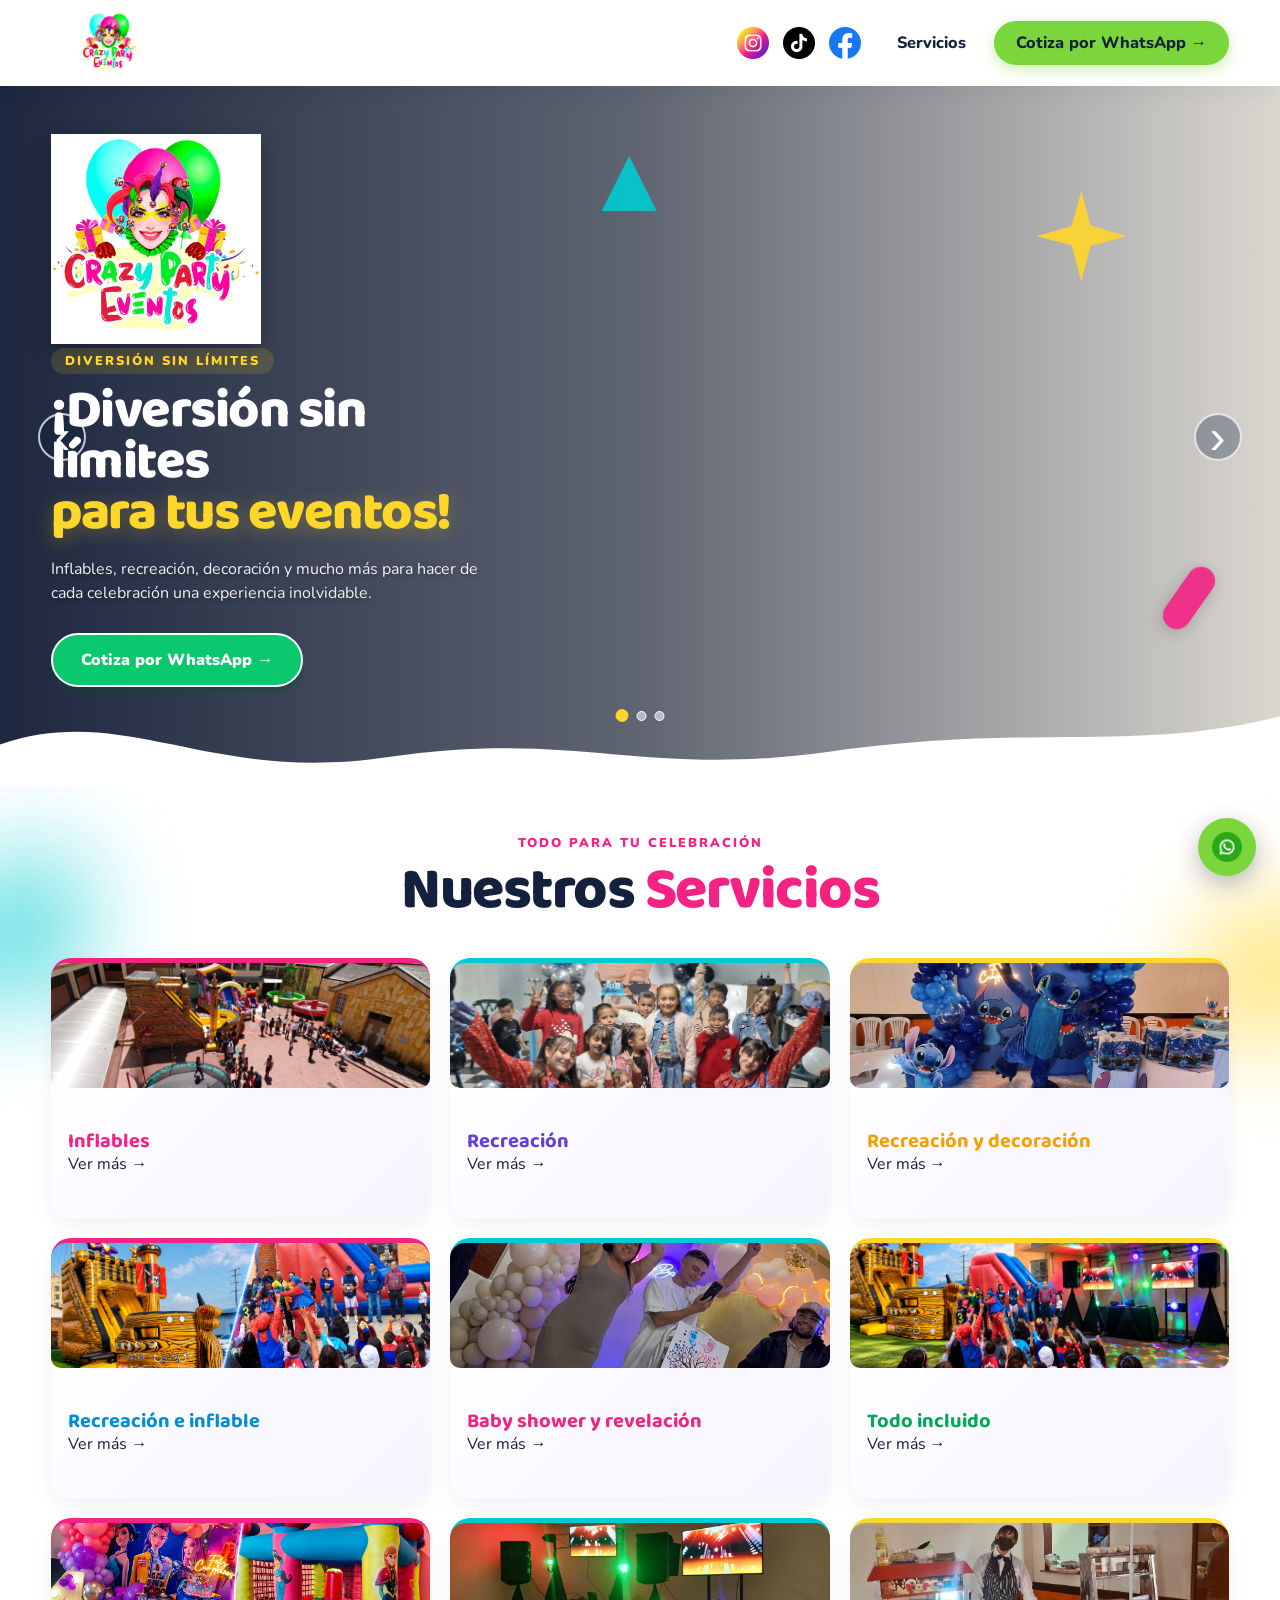
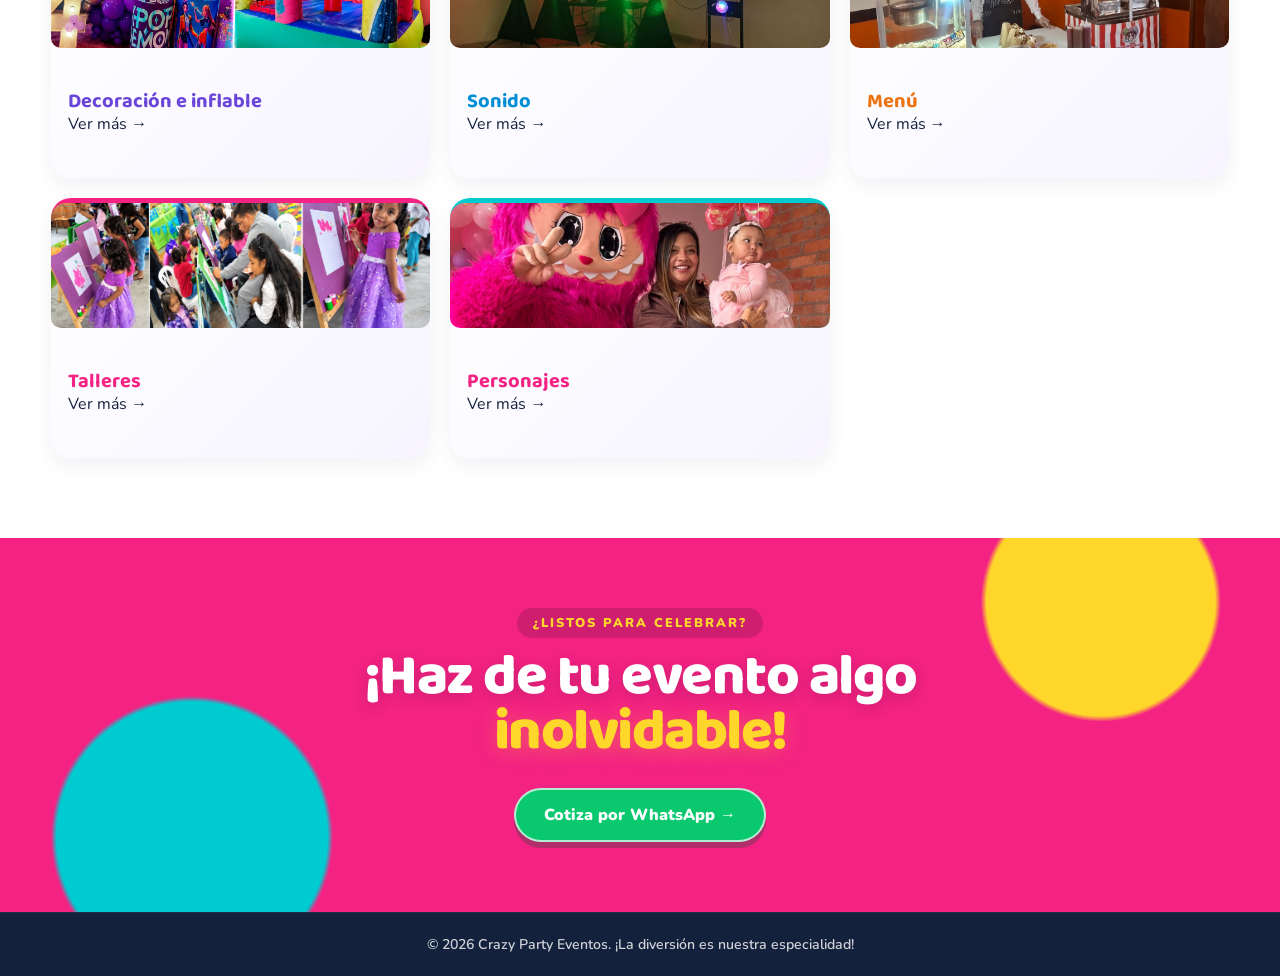
==== commit d898718c: "Actualización del sitio" ====
--- a/index.html
+++ b/index.html
@@ -3,6 +3,7 @@
 
 <head>
   <meta charset="UTF-8">
+  <meta name="keywords" content="Alquiler de inflables, Fiestas infantiles Bogotá, Fiesta infantil, Botargas, Alquiler de sonido, Dj, Réplica de personajes, Show navideño, Recreacionistas, Recreación, Fiestas fin de año, Baby shower">
   <meta name="viewport" content="width=device-width, initial-scale=1.0">
   <meta name="description" content="Inflables, recreación y eventos inolvidables con Crazy Party Eventos.">
   <title>Crazy Party Eventos | Inflables y diversión</title>
